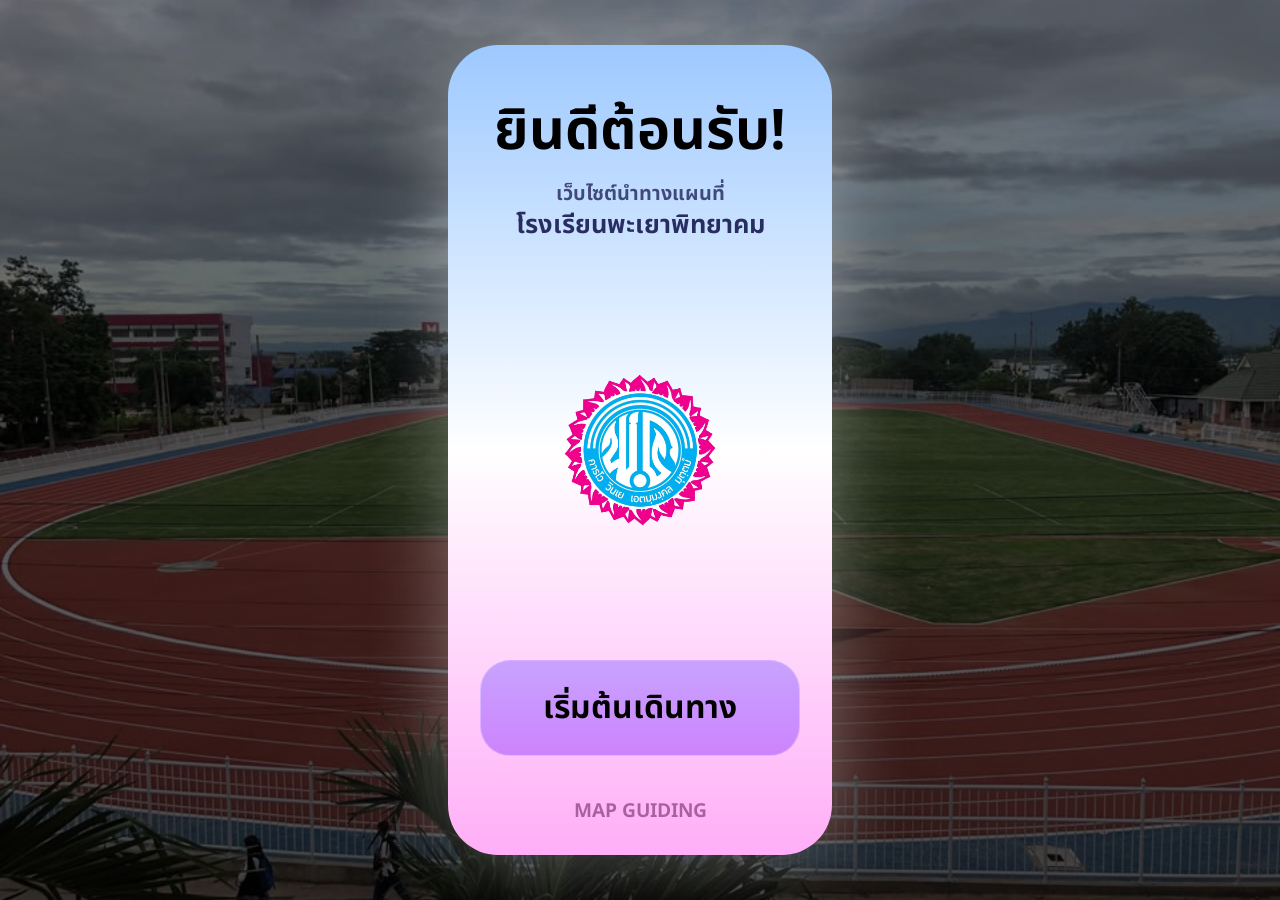
==== index.html @ b54102bf "first commit" ====
<!DOCTYPE html>
<html lang="en">
<head>
    <meta charset="UTF-8">
    <meta name="viewport" content="width=device-width, initial-scale=1.0">
    <title>Welcome!</title>

    <link rel="stylesheet" href="style.css">
</head>
<body>  
    <div class="container">
        <h1>ยินดีต้อนรับ!</h1>
        <h3>เว็บไซต์นำทางแผนที่</h3>
        <h5>โรงเรียนพะเยาพิทยาคม</h5>

        <button onclick="check_location()">เริ่มต้นเดินทาง</button>

        <img src="./PPK_assets/ppk_logo.png" alt="">

        <h4>MAP GUIDING</h4>

        <div id="circle1"></div>
        <div id="circle2"></div>
    </div>

    <script src="script.js"></script>
</body>
</html>
---- style.css ----
@import url('https://fonts.googleapis.com/css2?family=Noto+Sans+Thai:wght@100..900&display=swap');

* {
    font-family: "Noto Sans Thai", sans-serif;
    font-weight: 670;
}

/* background: linear-gradient(180deg, #63a9ff,#ffffff, #ff71f1) ; */

body {
    display: flex;
    justify-content: center;
    align-items: center;

    background-image:
        linear-gradient(rgba(0,0,0,0.5),rgba(0,0,0,0.7)),
        url(PPK_assets/ppk.jpg);

    background-size: cover;
    background-position: center;
    background-repeat: no-repeat;

    height: 100vh;

    margin: 0;
    padding: 0;

    position: relative;
}

.container {
    display: flex;

    width: 24em;
    height: 90%;

    background: linear-gradient(
        180deg, #9dc9ff,#ffffff, #ffaef7
    );

    border-radius: 50px;

    align-items: center;
    justify-content: center;

    position: relative;

    overflow: hidden;

    z-index: 1;

    box-shadow: 0 0 80px rgba(255,255,255,0.35);
    color: black;
}

.container h1 {
    font-size: 3.5rem;
    position: absolute;

    top: 0.8em;

    padding: 0;
    margin: 0;
}

.container h3 {
    font-size: 1.25rem;
    
    position:  absolute;

    top: 6.7em;

    padding: 0;
    margin: 0;

    color: rgba(0, 0, 56,0.67);
}

.container h5 {
    font-size: 1.6rem;
    
    position:  absolute;

    top: 6.3em;

    padding: 0;
    margin: 0;

    color: rgba(0, 0, 56,0.8);
}

/*

#circle1 {
    display: flex;
    width: 25em;
    height: 25em;

    border-radius: 50%;

    background-color: #b3d5ff;
    filter: blur(10px);

    z-index: -10;

    position: relative;
    bottom: 20em;

    margin: 0;
    padding: 0;
}

#circle2 {
    display: flex;
    width: 30em;
    height: 30em;

    border-radius: 50%;

    background-color: #fac5ff;
    filter: blur(10px);

    z-index: -2;

    position: absolute;
    top: 25em;
}

*/

.container img {
    display: flex;

    width: 42%;
    height: auto;

    margin: 0;
    padding: 0;
}

.container button {
    display: flex;
    align-items: center;
    justify-content: center;

    width: 10em;
    height: 3em;

    position: absolute;

    color: black;
    font-size: 2rem;

    border-radius: 30px;

    background: linear-gradient(
        180deg,
        rgba(173, 138, 255, 0.67),
        rgba(180, 100, 255, 0.67)
    );
    border: 1px solid rgba(255,255,255,0.3);

    transition: 0.2s;

    position: absolute;
    bottom: 3.1em;
}

.container button:hover {
    cursor: pointer;
    transform: scale(1.05);

    background: linear-gradient(
        180deg,
        rgba(202, 180, 255, 0.67),
        rgba(201, 143, 255, 0.67)
    );
}

.container h4 {
    font-size: 1.2rem;
    color: #a860a1;
    position: absolute;
    bottom: 1.5em;
    margin: 0;
    padding: 0;
}
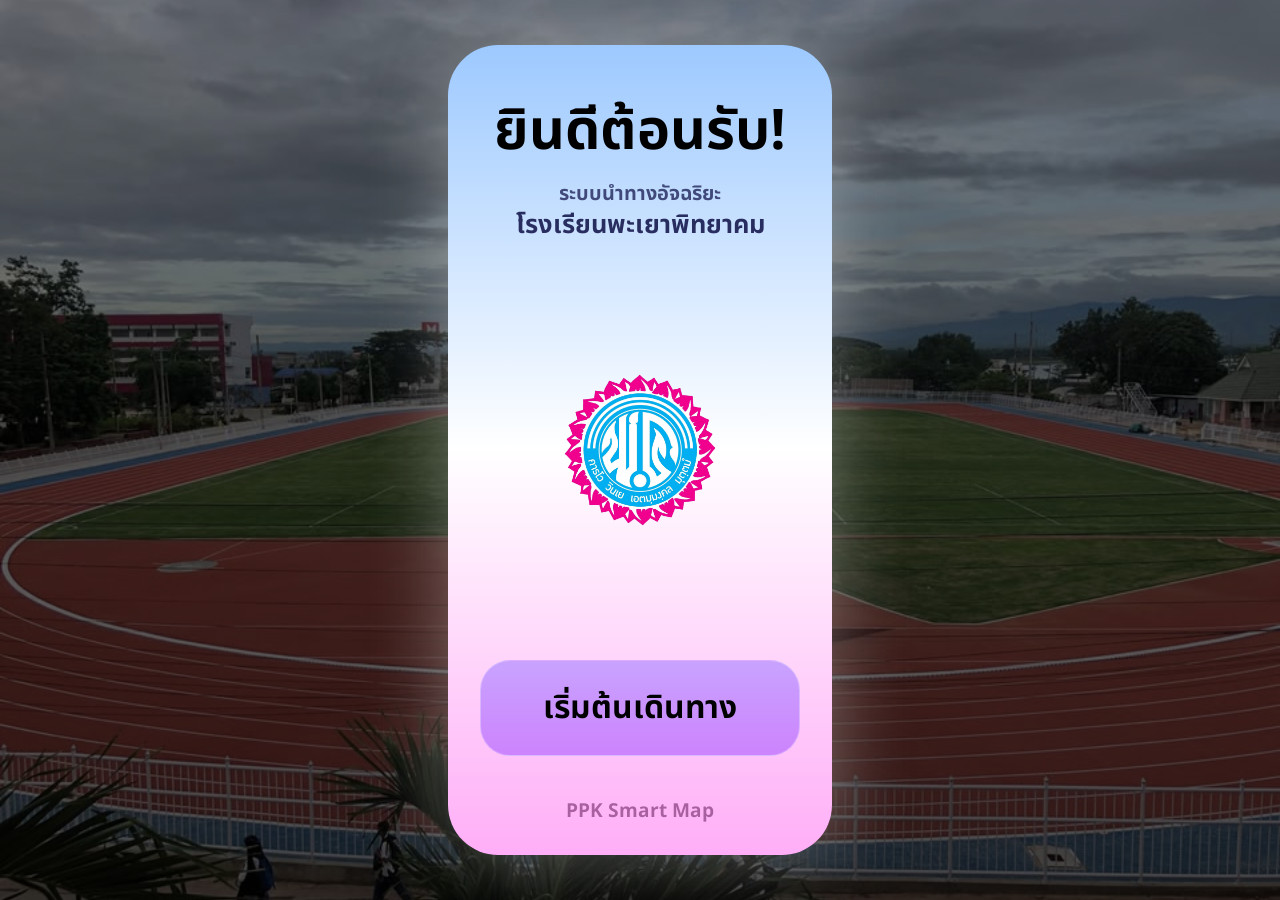
==== commit a65d4de4: "update text" ====
--- a/index.html
+++ b/index.html
@@ -10,19 +10,19 @@
 <body>  
     <div class="container">
         <h1>ยินดีต้อนรับ!</h1>
-        <h3>เว็บไซต์นำทางแผนที่</h3>
+        <h3>ระบบนำทางอัจฉริยะ</h3>
         <h5>โรงเรียนพะเยาพิทยาคม</h5>
 
         <button onclick="check_location()">เริ่มต้นเดินทาง</button>
 
         <img src="./PPK_assets/ppk_logo.png" alt="">
 
-        <h4>MAP GUIDING</h4>
+        <h4>PPK Smart Map</h4>
 
         <div id="circle1"></div>
         <div id="circle2"></div>
     </div>
 
-    <script src="script.js"></script>
+    <script src="script.js?v=1.1"></script>
 </body>
 </html>
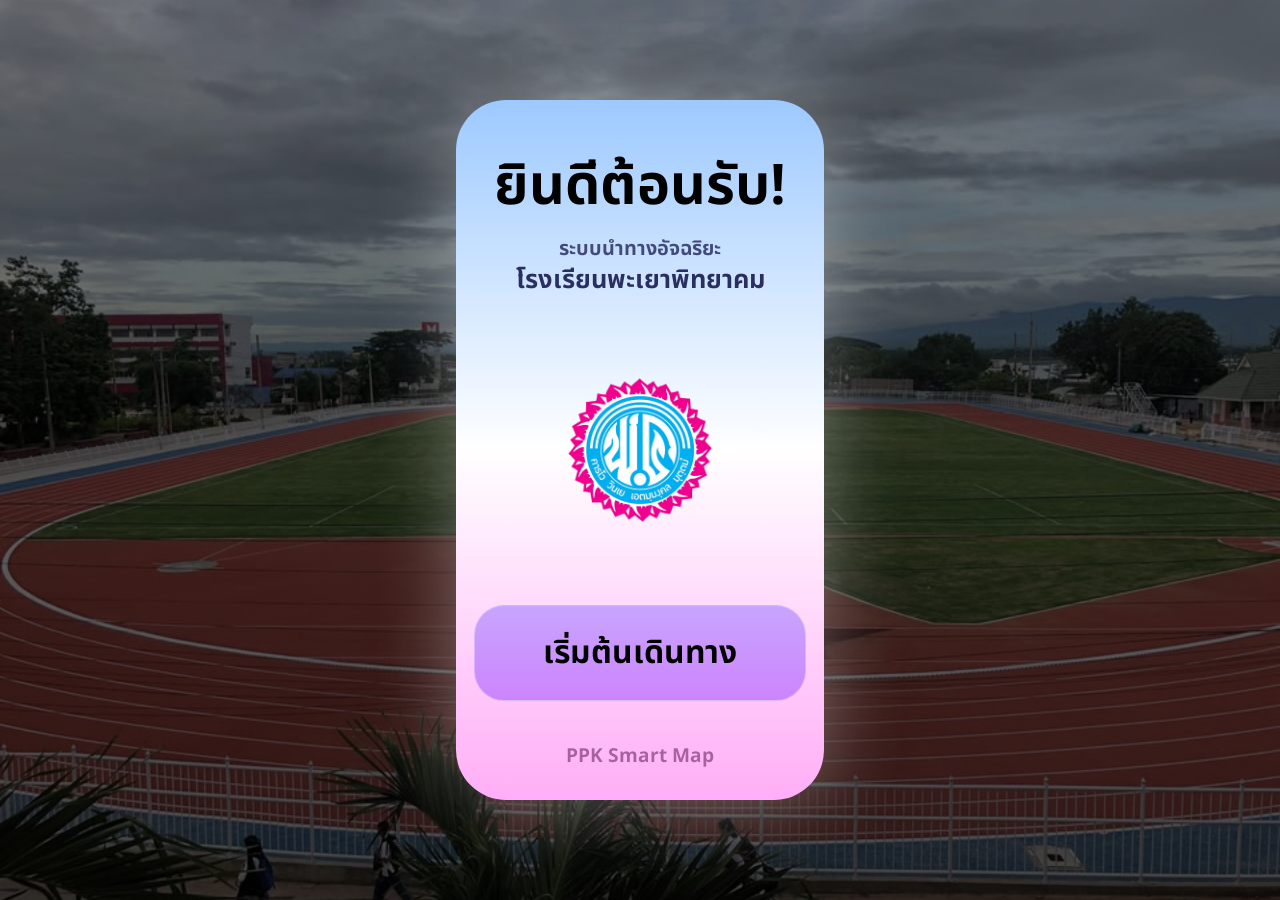
==== commit 8a8ca820: "rotate-warning" ====
--- a/index.html
+++ b/index.html
@@ -24,5 +24,6 @@
     </div>
 
     <script src="script.js?v=1.1"></script>
+    <script src="rotate_warning.js"></script>
 </body>
 </html>
--- a/style.css
+++ b/style.css
@@ -3,6 +3,7 @@
 * {
     font-family: "Noto Sans Thai", sans-serif;
     font-weight: 670;
+    box-sizing: border-box;
 }
 
 /* background: linear-gradient(180deg, #63a9ff,#ffffff, #ff71f1) ; */
@@ -20,7 +21,7 @@
     background-position: center;
     background-repeat: no-repeat;
 
-    height: 100vh;
+    height: 100dvh;
 
     margin: 0;
     padding: 0;
@@ -31,8 +32,8 @@
 .container {
     display: flex;
 
-    width: 24em;
-    height: 90%;
+    width: clamp(20em, 90%, 23em);
+    height: clamp(500px, 90%, 700px);
 
     background: linear-gradient(
         180deg, #9dc9ff,#ffffff, #ffaef7
@@ -143,7 +144,7 @@
     align-items: center;
     justify-content: center;
 
-    width: 10em;
+    width: clamp(9em, 90%, 15em);
     height: 3em;
 
     position: absolute;
@@ -184,4 +185,5 @@
     bottom: 1.5em;
     margin: 0;
     padding: 0;
-}+}
+
